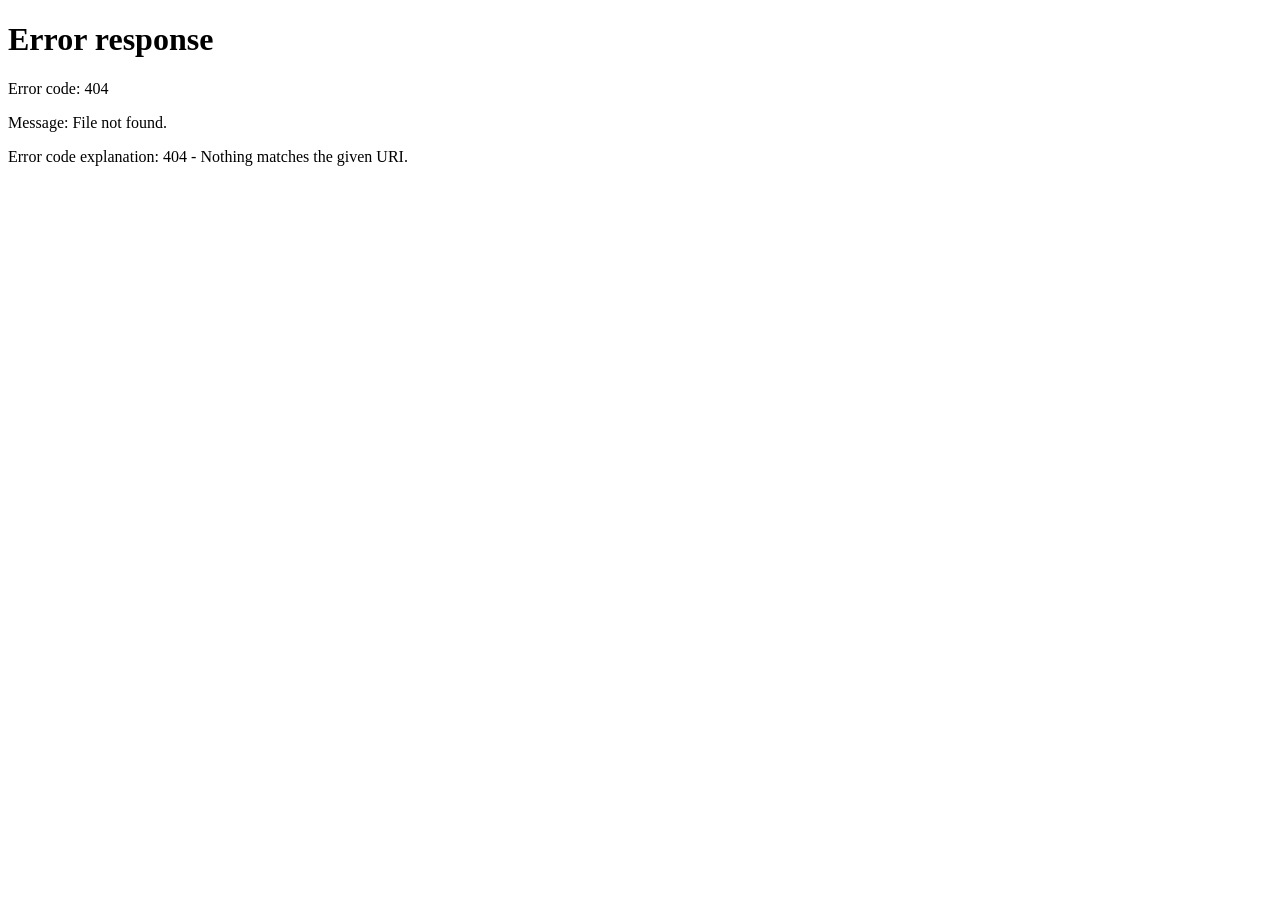
==== index.html @ 95aac56c "Create index.html" ====
<!DOCTYPE html>
<html lang="pt-BR">
<head>
    <meta charset="UTF-8">
    <meta http-equiv="refresh" content="0; url=HTML/index.html">
    <title>VivaLaço</title>
</head>
<body>
    <p>Redirecionando para o VivaLaço...</p>
</body>
</html>
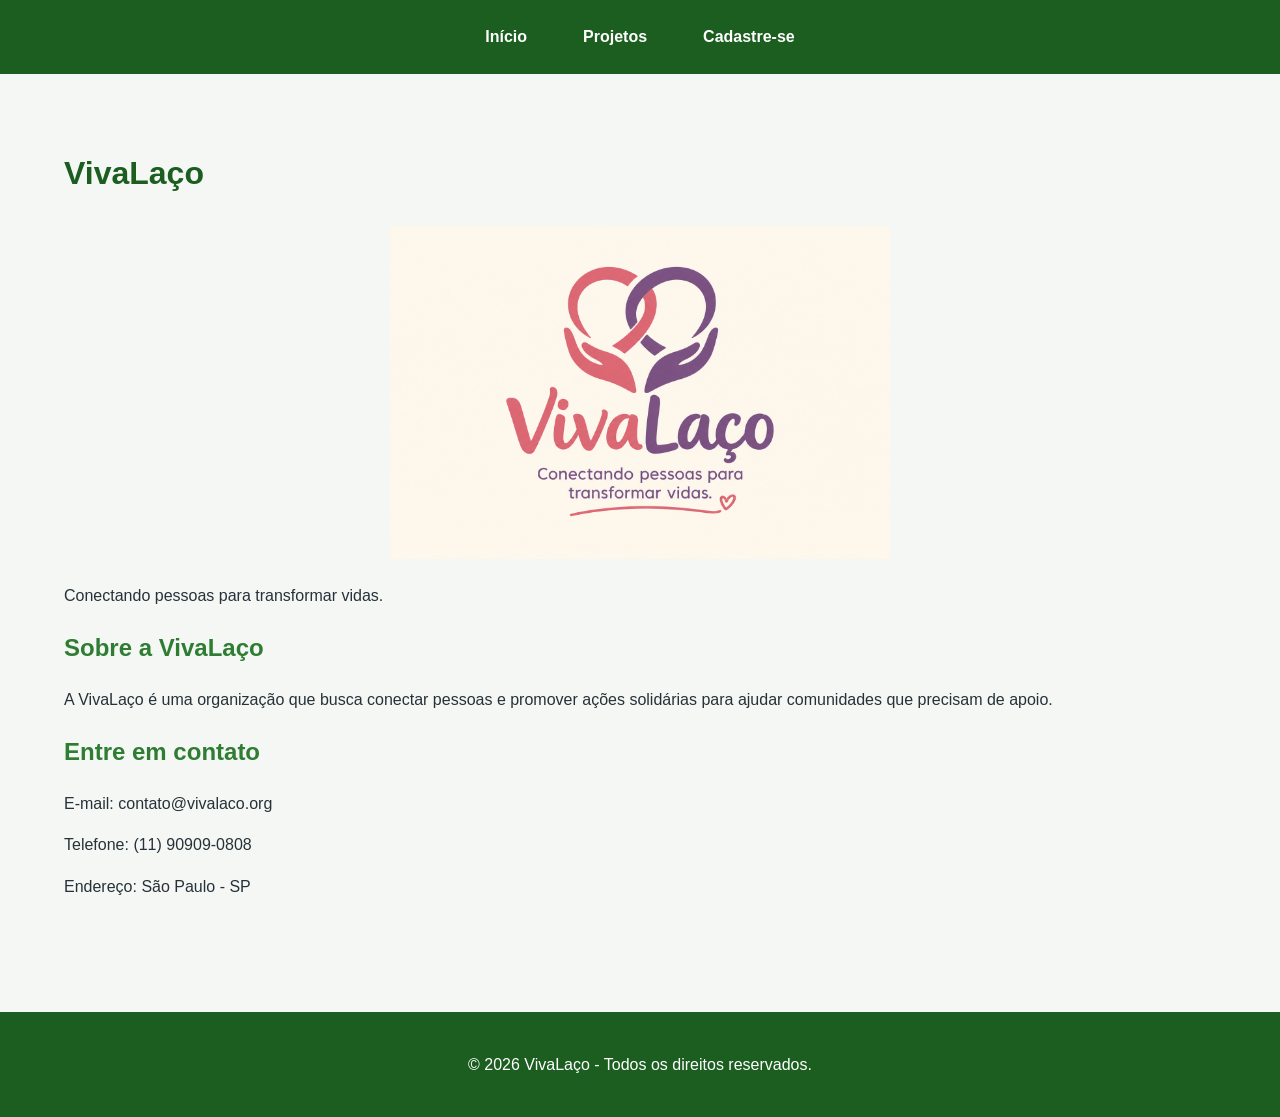
==== commit aa5e4e42: "fix: corrige pagina inicial do VivaLaço" ====
--- a/index.html
+++ b/index.html
@@ -1,11 +1,97 @@
 <!DOCTYPE html>
 <html lang="pt-BR">
+
 <head>
     <meta charset="UTF-8">
-    <meta http-equiv="refresh" content="0; url=HTML/index.html">
     <title>VivaLaço</title>
+
+    <link rel="stylesheet" href="CSS/style.css">
 </head>
+
 <body>
-    <p>Redirecionando para o VivaLaço...</p>
+
+<header>
+</header>
+
+<nav class="menu">
+
+    <button class="menu-toggle" aria-label="Abrir menu">
+        ☰
+    </button>
+
+    <div class="menu-links">
+
+        <a href="index.html">Início</a>
+
+        <div class="dropdown">
+
+            <a href="projetos.html">Projetos</a>
+
+            <div class="dropdown-content">
+                <a href="projetos.html">Ações solidárias</a>
+                <a href="projetos.html">Campanhas</a>
+            </div>
+
+        </div>
+
+        <a href="cadastro.html">Cadastre-se</a>
+
+    </div>
+
+</nav>
+
+<main>
+
+    <section>
+
+        <h1>VivaLaço</h1>
+
+        <img
+            src="vivalaco-logo.png"
+            alt="Logo da organização VivaLaço"
+            width="500"
+        >
+
+        <p>Conectando pessoas para transformar vidas.</p>
+
+        <h2>Sobre a VivaLaço</h2>
+
+        <p>
+            A VivaLaço é uma organização que busca conectar pessoas
+            e promover ações solidárias para ajudar comunidades que
+            precisam de apoio.
+        </p>
+
+    </section>
+
+    <section>
+
+        <h2>Entre em contato</h2>
+
+        <p>E-mail: contato@vivalaco.org</p>
+        <p>Telefone: (11) 90909-0808</p>
+        <p>Endereço: São Paulo - SP</p>
+
+    </section>
+
+</main>
+
+<footer>
+
+    <p>
+        © 2026 VivaLaço - Todos os direitos reservados.
+    </p>
+
+</footer>
+
+<script>
+    const menuToggle = document.querySelector(".menu-toggle");
+
+    menuToggle.addEventListener("click", function () {
+        document.querySelector(".menu-links").classList.toggle("ativo");
+    });
+</script>
+
 </body>
+
 </html>
--- a/CSS/style.css
+++ b/CSS/style.css
@@ -0,0 +1,366 @@
+:root {
+    --cor-primaria: #2E7D32;
+    --cor-primaria-clara: #66BB6A;
+    --cor-primaria-escura: #1B5E20;
+
+    --cor-secundaria: #FFB300;
+    --cor-secundaria-clara: #FFE082;
+    --cor-destaque: #00897B;
+
+    --cor-fundo: #F5F7F5;
+    --cor-branco: #FFFFFF;
+    --cor-texto: #263238;
+    --cor-texto-secundario: #546E7A;
+
+    --fonte-principal: Arial, sans-serif;
+
+    --tamanho-xs: 0.75rem;
+    --tamanho-sm: 0.875rem;
+    --tamanho-md: 1rem;
+    --tamanho-lg: 1.5rem;
+    --tamanho-xl: 2rem;
+
+    --espaco-1: 4px;
+    --espaco-2: 8px;
+    --espaco-3: 16px;
+    --espaco-4: 24px;
+    --espaco-5: 32px;
+    --espaco-6: 48px;
+    --espaco-7: 64px;
+}
+
+
+/* CONFIGURAÇÃO GERAL */
+
+* {
+    box-sizing: border-box;
+}
+
+html {
+    scroll-behavior: smooth;
+}
+
+body {
+    margin: 0;
+    font-family: var(--fonte-principal);
+    font-size: var(--tamanho-md);
+    color: var(--cor-texto);
+    background-color: var(--cor-fundo);
+    line-height: 1.6;
+}
+
+
+/* MENU */
+
+.menu {
+    background-color: var(--cor-primaria-escura);
+    padding: 16px;
+    position: relative;
+}
+
+.menu-links {
+    display: flex;
+    justify-content: center;
+    align-items: center;
+    gap: 24px;
+}
+
+.menu a {
+    color: white;
+    text-decoration: none;
+    font-weight: bold;
+    padding: 8px 16px;
+    border-radius: 6px;
+}
+
+.menu a:hover,
+.menu a:focus {
+    background-color: var(--cor-primaria-clara);
+    color: var(--cor-texto);
+}
+
+
+/* DROPDOWN */
+
+.dropdown {
+    position: relative;
+}
+
+.dropdown-content {
+    display: none;
+    position: absolute;
+    top: 100%;
+    left: 0;
+    background-color: white;
+    min-width: 180px;
+    box-shadow: 0 4px 10px rgba(0, 0, 0, 0.15);
+    z-index: 10;
+}
+
+.dropdown-content a {
+    display: block;
+    color: var(--cor-texto);
+}
+
+.dropdown:hover .dropdown-content,
+.dropdown:focus-within .dropdown-content {
+    display: block;
+}
+
+
+/* BOTÃO HAMBÚRGUER */
+
+.menu-toggle {
+    display: none;
+}
+
+
+/* CONTEÚDO */
+
+main {
+    max-width: 1200px;
+    margin: 0 auto;
+    padding: 48px 24px;
+}
+
+h1 {
+    font-size: 2rem;
+    color: var(--cor-primaria-escura);
+}
+
+h2 {
+    font-size: 1.5rem;
+    color: var(--cor-primaria);
+}
+
+p {
+    font-size: 1rem;
+}
+
+
+/* IMAGENS */
+
+img {
+    max-width: 100%;
+    height: auto;
+    display: block;
+    margin: 24px auto;
+}
+
+
+/* FORMULÁRIO */
+
+form {
+    display: flex;
+    flex-direction: column;
+    gap: 16px;
+}
+
+input,
+textarea {
+    padding: 8px;
+    border: 1px solid #B0BEC5;
+    border-radius: 5px;
+    font-family: var(--fonte-principal);
+}
+
+input:focus,
+textarea:focus {
+    outline: 2px solid var(--cor-destaque);
+    border-color: var(--cor-destaque);
+}
+
+
+/* VALIDAÇÃO */
+
+input:valid {
+    border-color: var(--cor-primaria);
+}
+
+input:invalid:not(:placeholder-shown) {
+    border-color: #C62828;
+}
+
+
+/* BOTÕES */
+
+button {
+    background-color: var(--cor-primaria);
+    color: white;
+    border: none;
+    padding: 8px 24px;
+    border-radius: 6px;
+    cursor: pointer;
+    font-size: 1rem;
+    transition: 0.2s;
+}
+
+button:hover {
+    background-color: var(--cor-primaria-escura);
+}
+
+button:focus {
+    outline: 3px solid var(--cor-secundaria);
+    outline-offset: 2px;
+}
+
+button:active {
+    transform: scale(0.98);
+}
+
+button:disabled {
+    background-color: var(--cor-texto-secundario);
+    cursor: not-allowed;
+    opacity: 0.6;
+}
+
+
+/* FEEDBACK */
+
+.badge {
+    display: inline-block;
+    padding: 4px 10px;
+    border-radius: 20px;
+    background-color: var(--cor-secundaria);
+    color: var(--cor-texto);
+    font-size: var(--tamanho-sm);
+    font-weight: bold;
+}
+
+.alerta {
+    padding: 16px;
+    margin: 16px 0;
+    border-left: 5px solid var(--cor-primaria);
+    background-color: #E8F5E9;
+    border-radius: 5px;
+}
+
+.toast {
+    position: fixed;
+    right: 20px;
+    bottom: 20px;
+    padding: 16px 24px;
+    background-color: var(--cor-primaria-escura);
+    color: white;
+    border-radius: 6px;
+    box-shadow: 0 4px 10px rgba(0, 0, 0, 0.2);
+}
+
+
+/* BREAKPOINT 1 */
+
+@media (max-width: 480px) {
+
+    .menu-toggle {
+        display: block;
+        margin: 0 auto;
+        background: none;
+        font-size: 28px;
+    }
+
+    .menu-links {
+        display: none;
+        flex-direction: column;
+        width: 100%;
+        margin-top: 16px;
+    }
+
+    .menu-links.ativo {
+        display: flex;
+    }
+
+    .dropdown {
+        width: 100%;
+        text-align: center;
+    }
+
+    .dropdown-content {
+        position: static;
+        width: 100%;
+        box-shadow: none;
+    }
+
+    main {
+        padding: 24px 16px;
+    }
+
+    h1 {
+        font-size: 1.5rem;
+    }
+}
+
+
+/* BREAKPOINT 2 */
+
+@media (min-width: 481px) and (max-width: 768px) {
+
+    .menu-toggle {
+        display: block;
+        margin: 0 auto;
+        background: none;
+        font-size: 28px;
+    }
+
+    .menu-links {
+        display: none;
+        flex-direction: column;
+        width: 100%;
+        margin-top: 16px;
+    }
+
+    .menu-links.ativo {
+        display: flex;
+    }
+
+    .dropdown {
+        width: 100%;
+        text-align: center;
+    }
+
+    .dropdown-content {
+        position: static;
+        width: 100%;
+        box-shadow: none;
+    }
+}
+
+
+/* BREAKPOINT 3 */
+
+@media (min-width: 769px) and (max-width: 1024px) {
+
+    main {
+        padding: 32px;
+    }
+}
+
+
+/* BREAKPOINT 4 */
+
+@media (min-width: 1025px) and (max-width: 1440px) {
+
+    main {
+        max-width: 1200px;
+    }
+}
+
+
+/* BREAKPOINT 5 */
+
+@media (min-width: 1441px) {
+
+    main {
+        max-width: 1400px;
+    }
+}
+
+
+/* RODAPÉ */
+
+footer {
+    text-align: center;
+    padding: 24px;
+    background-color: var(--cor-primaria-escura);
+    color: white;
+    margin-top: 48px;
+}
